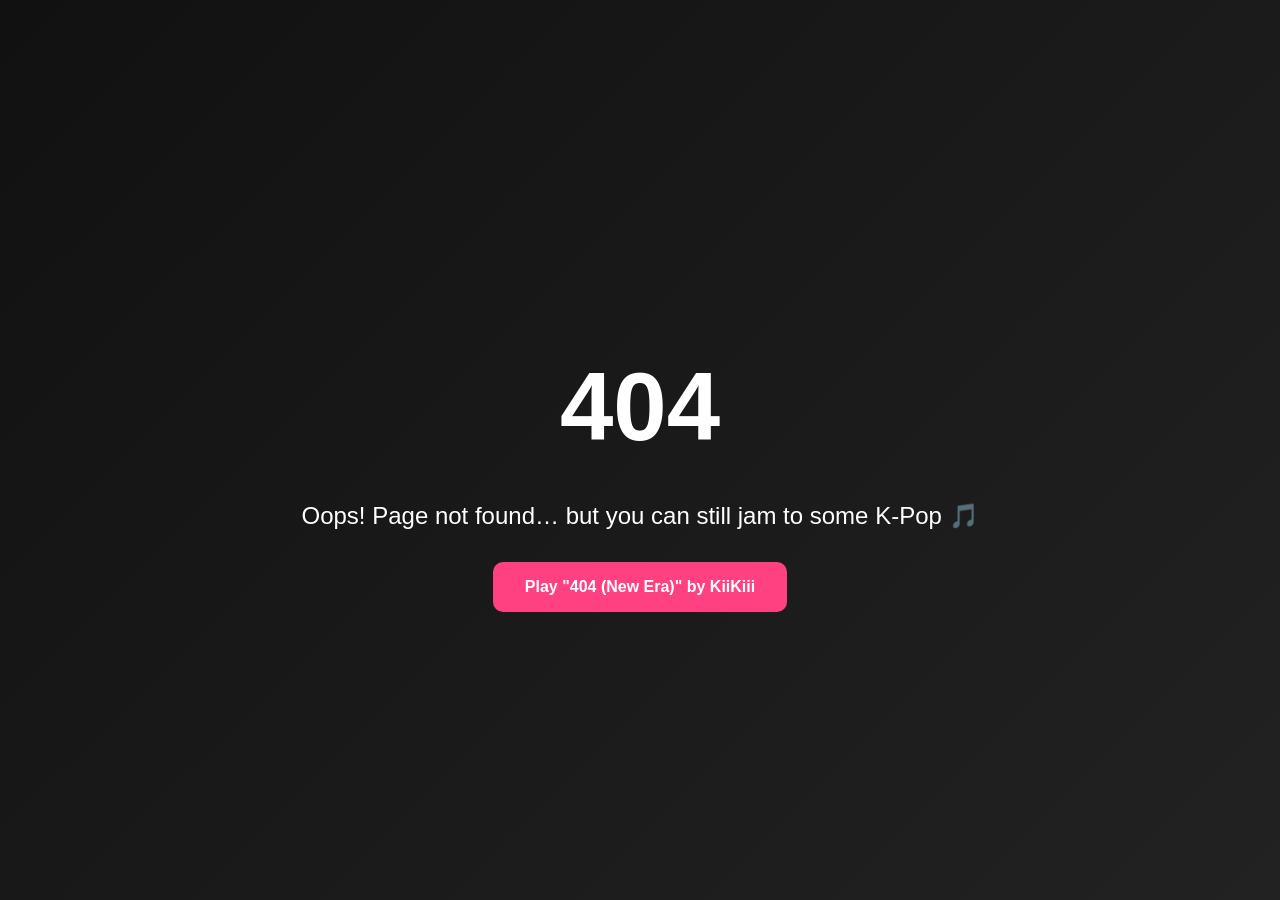
==== frontend/index-404.html @ 36c2f271 "Created index-404.html Try typing anything else into the link of 127.0.0.1:5000, go ahead." ====
<!DOCTYPE html>
<html lang="en">
<head>
  <meta charset="UTF-8">
  <meta name="viewport" content="width=device-width, initial-scale=1.0">
  <title>404 Not Found</title>
  <style>
    body {
      margin: 0;
      padding: 0;
      height: 100vh;
      display: flex;
      flex-direction: column;
      justify-content: center;
      align-items: center;
      background: linear-gradient(135deg, #111, #222);
      color: #fff;
      font-family: 'Segoe UI', sans-serif;
      text-align: center;
    }

    h1 {
      font-size: 6rem;
      margin-bottom: 1rem;
    }

    p {
      font-size: 1.5rem;
      margin-bottom: 2rem;
    }

    a.button {
      display: inline-block;
      padding: 1rem 2rem;
      background: #ff4081;
      color: #fff;
      font-weight: bold;
      text-decoration: none;
      border-radius: 10px;
      transition: 0.3s;
    }

    a.button:hover {
      background: #e73370;
    }

    @media (max-width: 600px) {
      h1 { font-size: 4rem; }
      p { font-size: 1.2rem; }
      a.button { padding: 0.8rem 1.6rem; }
    }
  </style>
</head>
<body>
  <h1>404</h1>
  <p>Oops! Page not found… but you can still jam to some K-Pop 🎵</p>

  <!-- Must-use clickable link -->
  <a class="button" href="https://www.youtube.com/watch?v=zhHB4dZTChw" target="_blank">
    Play "404 (New Era)" by KiiKiii
  </a>
</body>
</html>
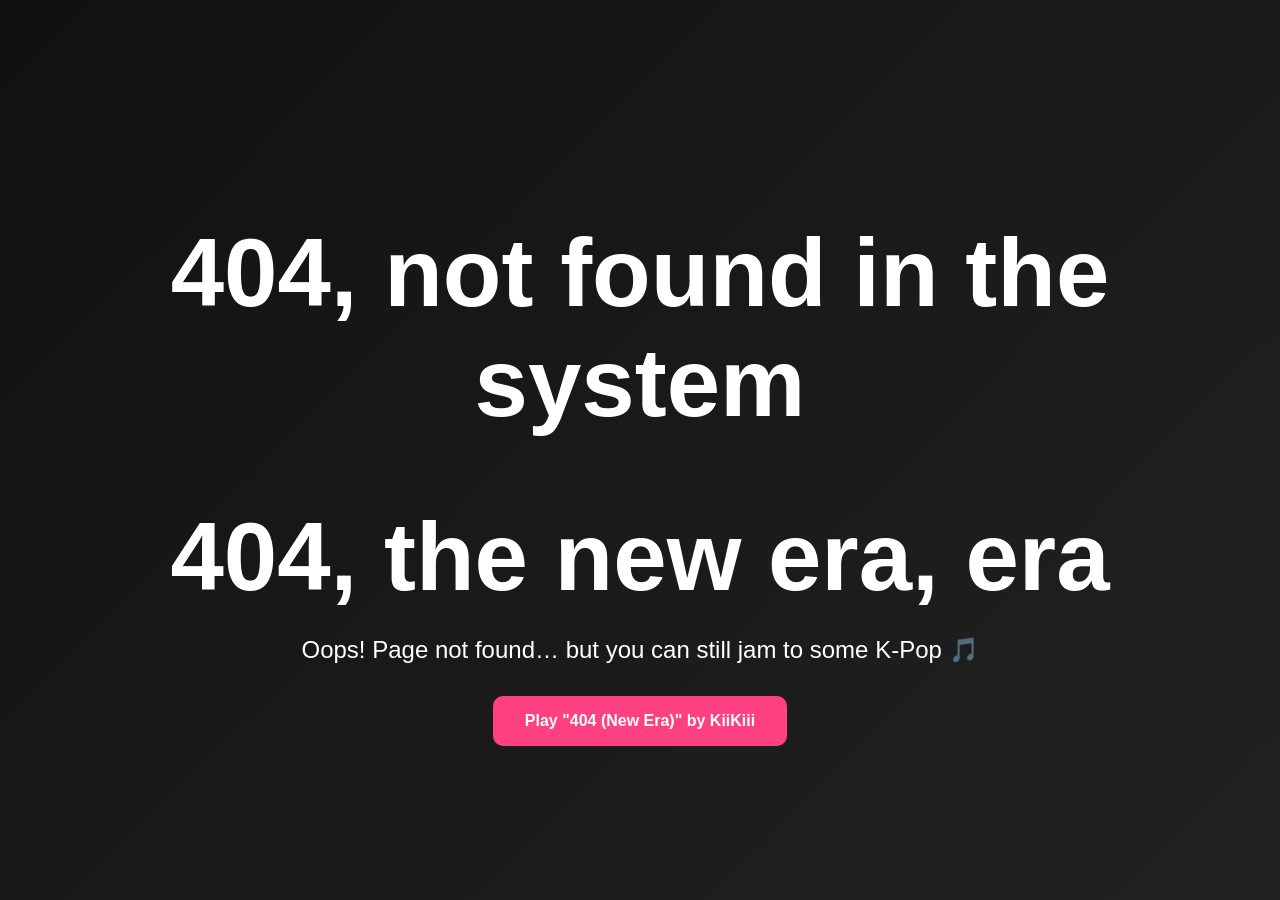
==== commit 65821582: "spruced up 404" ====
--- a/frontend/index-404.html
+++ b/frontend/index-404.html
@@ -21,7 +21,7 @@
 
     h1 {
       font-size: 6rem;
-      margin-bottom: 1rem;
+      margin-bottom: 0rem;
     }
 
     p {
@@ -52,7 +52,8 @@
   </style>
 </head>
 <body>
-  <h1>404</h1>
+  <h1>404, not found in the system</h1>
+  <h1>404, the new era, era</h1>
   <p>Oops! Page not found… but you can still jam to some K-Pop 🎵</p>
 
   <!-- Must-use clickable link -->
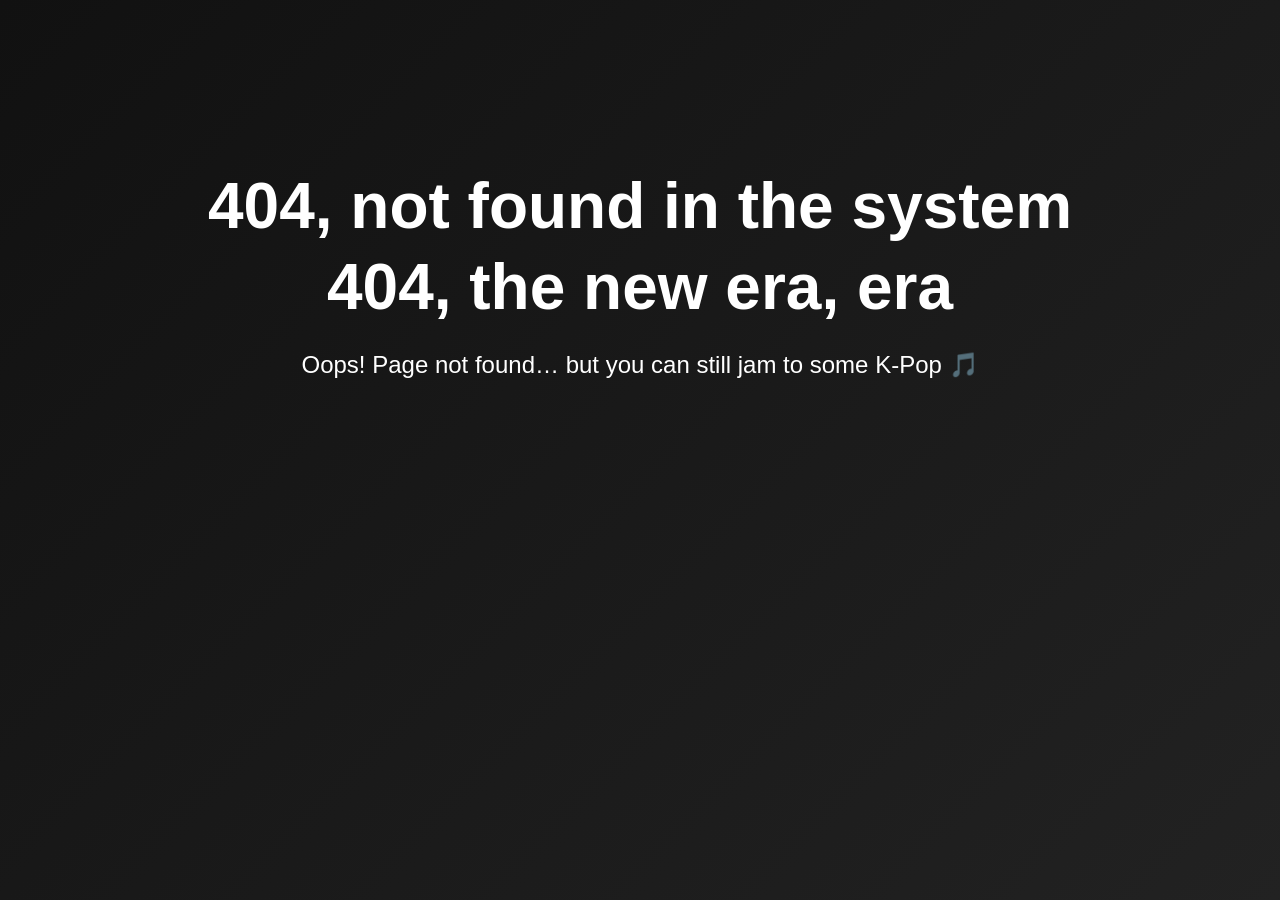
==== commit e1436bf7: "Refactor 404 page layout and content (the video plays now!!) Updated styles and replaced button link" ====
--- a/frontend/index-404.html
+++ b/frontend/index-404.html
@@ -8,7 +8,7 @@
     body {
       margin: 0;
       padding: 0;
-      height: 100vh;
+      min-height: 100vh;
       display: flex;
       flex-direction: column;
       justify-content: center;
@@ -20,34 +20,33 @@
     }
 
     h1 {
-      font-size: 6rem;
-      margin-bottom: 0rem;
+      font-size: 4rem;
+      margin: 0.2rem;
     }
 
     p {
       font-size: 1.5rem;
-      margin-bottom: 2rem;
+      margin-bottom: 1.5rem;
     }
 
-    a.button {
-      display: inline-block;
-      padding: 1rem 2rem;
-      background: #ff4081;
-      color: #fff;
-      font-weight: bold;
-      text-decoration: none;
-      border-radius: 10px;
-      transition: 0.3s;
+    .video-container {
+      position: relative;
+      width: 90%;
+      max-width: 560px;
+      aspect-ratio: 16 / 9;
+      margin-top: 1rem;
     }
 
-    a.button:hover {
-      background: #e73370;
+    iframe {
+      width: 100%;
+      height: 100%;
+      border: none;
+      border-radius: 10px;
     }
 
     @media (max-width: 600px) {
-      h1 { font-size: 4rem; }
+      h1 { font-size: 2.5rem; }
       p { font-size: 1.2rem; }
-      a.button { padding: 0.8rem 1.6rem; }
     }
   </style>
 </head>
@@ -56,9 +55,13 @@
   <h1>404, the new era, era</h1>
   <p>Oops! Page not found… but you can still jam to some K-Pop 🎵</p>
 
-  <!-- Must-use clickable link -->
-  <a class="button" href="https://www.youtube.com/watch?v=zhHB4dZTChw" target="_blank">
-    Play "404 (New Era)" by KiiKiii
-  </a>
+  <div class="video-container">
+    <iframe 
+      src="https://www.youtube.com/embed/zhHB4dZTChw"
+      title="404 (New Era) by KiiKiii"
+      allow="accelerometer; autoplay; clipboard-write; encrypted-media; gyroscope; picture-in-picture"
+      allowfullscreen>
+    </iframe>
+  </div>
 </body>
 </html>
